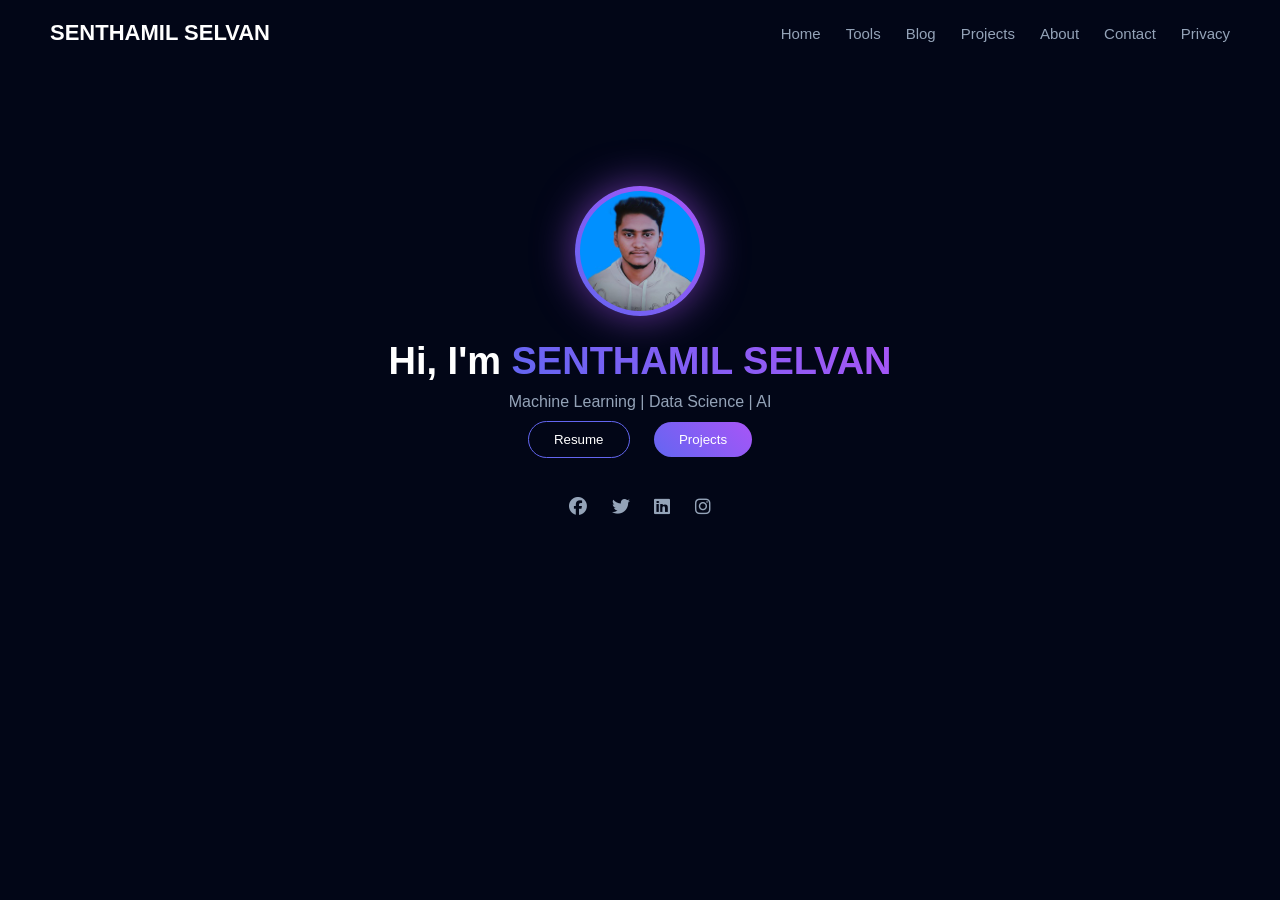
==== index.html @ 3eb30999 "first commit" ====
<!DOCTYPE html>
<html>
<head>
<title>SENTHAMIL SELVAN</title>
<link rel="stylesheet" href="css/style.css">

<link rel="stylesheet" href="https://cdnjs.cloudflare.com/ajax/libs/font-awesome/6.5.0/css/all.min.css">
</head>

<body>

<nav>
  <h2>SENTHAMIL SELVAN</h2>

  <div class="nav-links">
    <a href="index.html" class="active">Home</a>
    <a href="tools.html">Tools</a>
    <a href="blog.html">Blog</a>
    <a href="projects.html">Projects</a>
    <a href="about.html">About</a>
    <a href="contact.html">Contact</a>
    <a href="privacy.html">Privacy</a>
  </div>
</nav>

<section class="hero">

<img src="assets/profile.jpg" class="profile">

<h1>Hi, I'm <span>SENTHAMIL SELVAN</span></h1>

<p>Machine Learning | Data Science | AI</p>

<a href="assets/resume.pdf" target="_blank">
  <button class="btn outline">Resume</button>
</a>
<a href="projects.html"><button class="btn primary">Projects</button></a>

<div class="social">
<i class="fab fa-facebook"></i>
<i class="fab fa-twitter"></i>
<i class="fab fa-linkedin"></i>
<i class="fab fa-instagram"></i>
</div>

</section>

</body>
</html>
---- css/style.css ----
*{
  margin:0;
  padding:0;
  box-sizing:border-box;
}

body{
  font-family:'Poppins',sans-serif;
  background: radial-gradient(circle at top,#020617,#020617,#020617);
  color:#fff;
}

/* NAVBAR */
nav{
  display:flex;
  justify-content:space-between;
  align-items:center;
  padding:20px 50px;
  background:#020617;
}

/* LOGO */
nav h2{
  color:white;
  font-size:22px;
}

/* LINKS CONTAINER */
.nav-links{
  display:flex;
  gap:25px; /* spacing between items */
}

/* LINKS */
.nav-links a{
  text-decoration:none;
  color:#94a3b8;
  font-size:15px;
  transition:0.3s;
}

/* HOVER */
.nav-links a:hover{
  color:#38bdf8;
}

/* ACTIVE */
.nav-links a{
  color:#94a3b8;
  transition:0.3s ease;
}

.nav-links a:hover{
  color:#38bdf8;
  text-shadow:0 0 6px #38bdf8;
}
/* HERO */
.hero{
  text-align:center;
  margin-top:120px;

}

.profile{
  width:130px;
  height:130px;
  border-radius:50%;
  padding:5px;
  background:linear-gradient(45deg,#6366f1,#a855f7);
  box-shadow:0 0 40px rgba(168,85,247,.6);
}

.hero h1{
  font-size:38px;
  margin-top:20px;
}

.hero span{
  background:linear-gradient(45deg,#6366f1,#a855f7);
  -webkit-background-clip:text;
  color:transparent;
}

.hero p{
  margin-top:10px;
  color:#94a3b8;
}

/* BUTTONS */
.btn{
  padding:10px 25px;
  border-radius:25px;
  margin:10px;
  cursor:pointer;
}

.primary{
  background:linear-gradient(45deg,#6366f1,#a855f7);
  border:none;
  color:#fff;
}

.outline{
  border:1px solid #6366f1;
  background:transparent;
  color:#fff;
}

/* SOCIAL */
.social{
  margin-top:20px;
}

.social i{
  margin:10px;
  color:#94a3b8;
  font-size:18px;
}

.social i:hover{
  color:#a855f7;
}

/* TITLE */
.title{
  text-align:center;
  margin-top:60px;
  font-size:28px;
}

.title span{
  color:#a855f7;
}

/* GRID */
.grid{
  display:grid;
  grid-template-columns:repeat(2,1fr);
  gap:25px;
  padding:40px 80px;
}

/* CARD */
.card{
  background:rgba(255,255,255,.03);
  padding:25px;
  border-radius:15px;
  backdrop-filter:blur(10px);
  border:1px solid rgba(255,255,255,.05);
  transition:.3s;
}

.card:hover{
  transform:translateY(-5px);
  border-color:#6366f1;
}

/* BLOG */
.blog{
  display:flex;
  margin:20px 80px;
  background:rgba(255,255,255,.03);
  border-radius:15px;
  overflow:hidden;
}

.blog img{
  width:200px;
}

.blog-content{
  padding:20px;
}

.blog-card{
  display:flex;
  gap:20px;
  background:#0f172a;
  padding:20px;
  border-radius:15px;
  margin-bottom:20px;
  box-shadow:0 0 20px rgba(99,102,241,0.2);
  transition:0.3s;
}

.blog-card:hover{
  transform:translateY(-5px);
}

.blog-card img{
  width:250px;
  border-radius:10px;
}

.content h3{
  color:white;
}

.content p{
  color:#cbd5f5;
}

.read-btn{
  display:inline-block;
  margin-top:10px;
  padding:10px 20px;
  border-radius:20px;
  background:linear-gradient(90deg,#6366f1,#a855f7);
  color:white;
  text-decoration:none;
}

/* BOX */
.box{
  max-width:700px;
  margin:auto;
  padding:40px;
  background:rgba(255,255,255,.03);
  border-radius:20px;
}

/* INPUT */
input,textarea{
  width:100%;
  margin:10px 0;
  padding:12px;
  border:none;
  border-radius:10px;
  background:#020617;
  color:white;
}

/* MOBILE */
@media(max-width:768px){

  .grid{
    grid-template-columns:1fr;
    padding:20px;
  }

  .blog{
    flex-direction:column;
    margin:20px;
  }

  .blog img{
    width:100%;
  }
}

a {
  text-decoration: none;
  color: white;
}

.card h3 {
  margin-top: 10px;
}

.card p {
  color: #94a3b8;
  font-size: 14px;
}
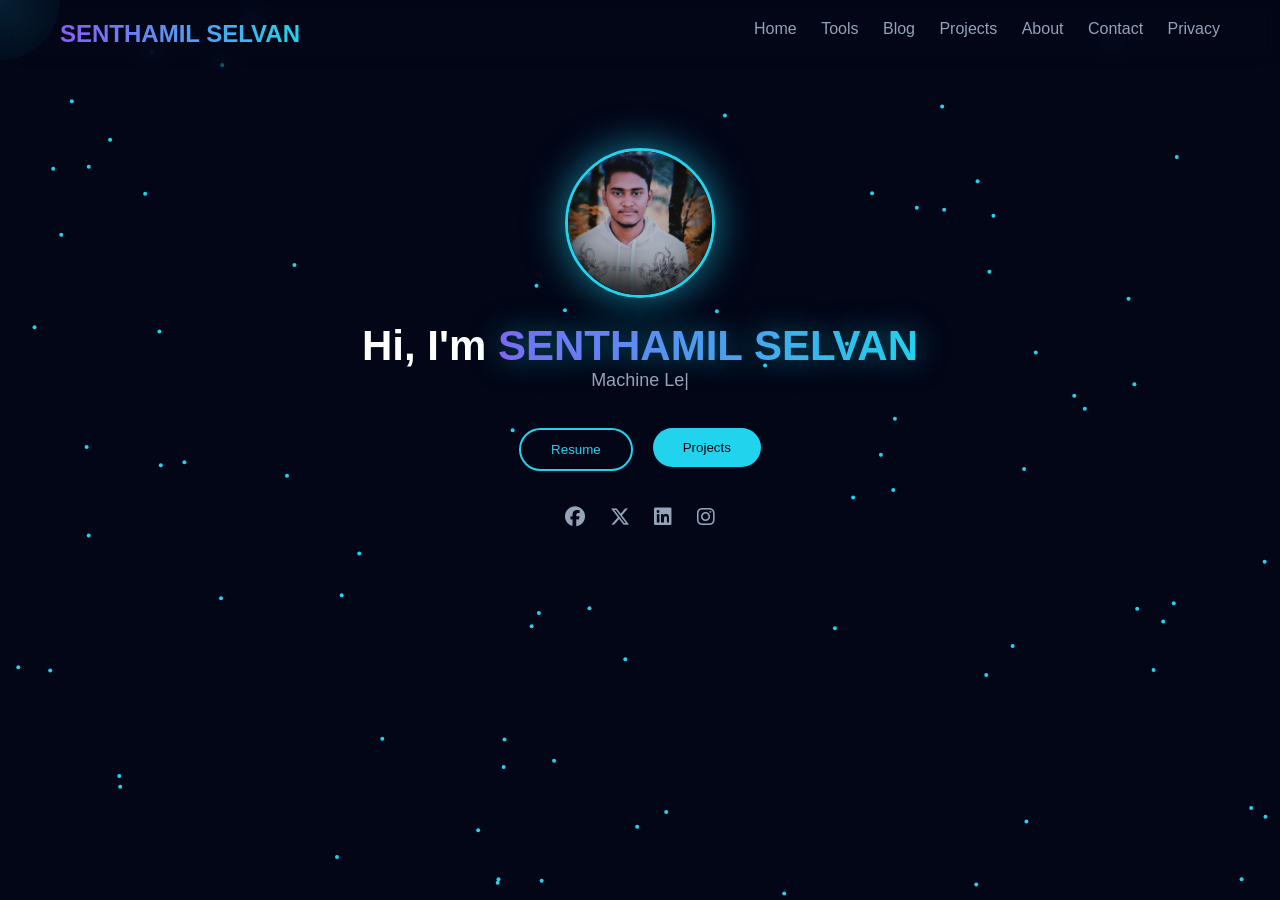
==== commit ba167f9b: "Updated UI to cinematic version" ====
--- a/index.html
+++ b/index.html
@@ -1,49 +1,307 @@
-<!DOCTYPE html>
+<!doctype html>
 <html>
 <head>
 <title>SENTHAMIL SELVAN</title>
-<link rel="stylesheet" href="css/style.css">
 
 <link rel="stylesheet" href="https://cdnjs.cloudflare.com/ajax/libs/font-awesome/6.5.0/css/all.min.css">
+
+<style>
+*{
+  margin:0;
+  padding:0;
+  box-sizing:border-box;
+  font-family:'Poppins',sans-serif;
+}
+
+body{
+  background:#020617;
+  color:white;
+  overflow:hidden;
+}
+
+/* ===== CANVAS ===== */
+#bg{
+  position:fixed;
+  width:100%;
+  height:100%;
+  z-index:-2;
+}
+
+/* ===== CURSOR ===== */
+.cursor{
+  position:fixed;
+  width:120px;
+  height:120px;
+  border-radius:50%;
+  background:radial-gradient(circle,#22d3ee22,transparent);
+  pointer-events:none;
+  transform:translate(-50%,-50%);
+  z-index:999;
+}
+
+.trail{
+  position:fixed;
+  width:10px;
+  height:10px;
+  border-radius:50%;
+  background:#22d3ee;
+  pointer-events:none;
+  z-index:998;
+}
+
+/* ===== NAV ===== */
+nav{
+  display:flex;
+  justify-content:space-between;
+  padding:20px 60px;
+  backdrop-filter:blur(10px);
+}
+
+nav h2{
+  background:linear-gradient(90deg,#8b5cf6,#22d3ee);
+  -webkit-background-clip:text;
+  color:transparent;
+}
+
+nav a{
+  color:#94a3b8;
+  margin-left:20px;
+  text-decoration:none;
+}
+
+nav a:hover{
+  color:#22d3ee;
+}
+
+/* ===== HERO ===== */
+.hero{
+  text-align:center;
+  margin-top:80px;
+}
+
+/* PROFILE */
+.profile{
+  width:150px;
+  border-radius:50%;
+  border:3px solid #22d3ee;
+  box-shadow:0 0 40px rgba(34,211,238,0.6);
+}
+
+/* TITLE */
+.hero h1{
+  margin-top:20px;
+  font-size:42px;
+}
+
+/* GLOW TEXT */
+.name{
+  background:linear-gradient(90deg,#8b5cf6,#22d3ee,#8b5cf6);
+  background-size:200%;
+  -webkit-background-clip:text;
+  color:transparent;
+  animation:move 4s linear infinite;
+  text-shadow:0 0 30px rgba(34,211,238,0.5);
+}
+
+@keyframes move{
+  0%{background-position:0%;}
+  100%{background-position:200%;}
+}
+
+/* TYPING */
+.typing{
+  margin-top:12px;
+  font-size:18px;
+  color:#94a3b8;
+  min-height:28px;
+  white-space:nowrap;
+  overflow:hidden;
+  width:340px;
+  margin:auto;
+}
+
+.typing::after{
+  content:'|';
+  animation:blink 1s infinite;
+}
+
+@keyframes blink{
+  50%{opacity:0;}
+}
+
+/* BUTTONS */
+.hero-buttons{
+  margin-top:30px;
+  display:flex;
+  justify-content:center;
+  gap:20px;
+}
+
+.btn{
+  padding:12px 30px;
+  border-radius:30px;
+  border:none;
+  cursor:pointer;
+  transition:0.3s;
+}
+
+.resume{
+  border:2px solid #22d3ee;
+  background:transparent;
+  color:#22d3ee;
+}
+
+.projects{
+  background:#22d3ee;
+  color:#020617;
+}
+
+/* MAGNETIC HOVER */
+.btn:hover{
+  transform:scale(1.1) translateY(-5px);
+  box-shadow:0 20px 40px rgba(34,211,238,0.4);
+}
+
+/* SOCIAL */
+.social{
+  margin-top:35px;
+}
+
+.social a{
+  margin:0 10px;
+  color:#94a3b8;
+  font-size:20px;
+}
+
+.social a:hover{
+  color:#22d3ee;
+  transform:scale(1.3);
+}
+
+</style>
 </head>
 
 <body>
 
+<canvas id="bg"></canvas>
+<div class="cursor" id="cursor"></div>
+
 <nav>
-  <h2>SENTHAMIL SELVAN</h2>
-
-  <div class="nav-links">
-    <a href="index.html" class="active">Home</a>
-    <a href="tools.html">Tools</a>
-    <a href="blog.html">Blog</a>
-    <a href="projects.html">Projects</a>
-    <a href="about.html">About</a>
-    <a href="contact.html">Contact</a>
-    <a href="privacy.html">Privacy</a>
-  </div>
+<h2>SENTHAMIL SELVAN</h2>
+
+<div>
+<a href="index.html">Home</a>
+<a href="tools.html">Tools</a>
+<a href="blog.html">Blog</a>
+<a href="projects.html">Projects</a>
+<a href="about.html">About</a>
+<a href="contact.html">Contact</a>
+<a href="privacy.html">Privacy</a>
+</div>
 </nav>
 
 <section class="hero">
 
-<img src="assets/profile.jpg" class="profile">
-
-<h1>Hi, I'm <span>SENTHAMIL SELVAN</span></h1>
-
-<p>Machine Learning | Data Science | AI</p>
-
+<img src="assets/profile.jpeg" class="profile">
+
+<h1>Hi, I'm <span class="name">SENTHAMIL SELVAN</span></h1>
+
+<div class="typing" id="typing"></div>
+
+<div class="hero-buttons">
 <a href="assets/resume.pdf" target="_blank">
-  <button class="btn outline">Resume</button>
+<button class="btn resume">Resume</button>
 </a>
-<a href="projects.html"><button class="btn primary">Projects</button></a>
+
+<a href="projects.html">
+<button class="btn projects">Projects</button>
+</a>
+</div>
 
 <div class="social">
-<i class="fab fa-facebook"></i>
-<i class="fab fa-twitter"></i>
-<i class="fab fa-linkedin"></i>
-<i class="fab fa-instagram"></i>
+<a href="#"><i class="fab fa-facebook"></i></a>
+<a href="#"><i class="fa-brands fa-x-twitter"></i></a>
+<a href="#"><i class="fab fa-linkedin"></i></a>
+<a href="#"><i class="fab fa-instagram"></i></a>
 </div>
 
 </section>
+
+<script>
+// TYPING
+const roles=["Machine Learning Engineer","Data Scientist","AI Developer"];
+let i=0,j=0,del=false;
+
+function type(){
+let text=roles[i];
+document.getElementById("typing").innerHTML=text.substring(0,j);
+
+if(!del) j++; else j--;
+
+if(j===text.length){del=true;setTimeout(type,1500);return;}
+if(j===0){del=false;i=(i+1)%roles.length;}
+
+setTimeout(type,del?60:120);
+}
+type();
+
+// CURSOR
+const cursor=document.getElementById("cursor");
+document.addEventListener("mousemove",e=>{
+cursor.style.left=e.clientX+"px";
+cursor.style.top=e.clientY+"px";
+});
+
+// PARTICLES (INTERACTIVE)
+const canvas=document.getElementById("bg");
+const ctx=canvas.getContext("2d");
+
+canvas.width=window.innerWidth;
+canvas.height=window.innerHeight;
+
+let particles=[];
+
+for(let i=0;i<80;i++){
+particles.push({
+x:Math.random()*canvas.width,
+y:Math.random()*canvas.height,
+vx:(Math.random()-0.5)*0.5,
+vy:(Math.random()-0.5)*0.5
+});
+}
+
+let mouse={x:0,y:0};
+window.addEventListener("mousemove",e=>{
+mouse.x=e.x;
+mouse.y=e.y;
+});
+
+function draw(){
+ctx.clearRect(0,0,canvas.width,canvas.height);
+
+particles.forEach(p=>{
+p.x+=p.vx;
+p.y+=p.vy;
+
+let dx=p.x-mouse.x;
+let dy=p.y-mouse.y;
+let dist=Math.sqrt(dx*dx+dy*dy);
+
+if(dist<120){
+p.x+=dx/20;
+p.y+=dy/20;
+}
+
+ctx.beginPath();
+ctx.arc(p.x,p.y,2,0,Math.PI*2);
+ctx.fillStyle="#22d3ee";
+ctx.fill();
+});
+
+requestAnimationFrame(draw);
+}
+draw();
+</script>
 
 </body>
 </html>
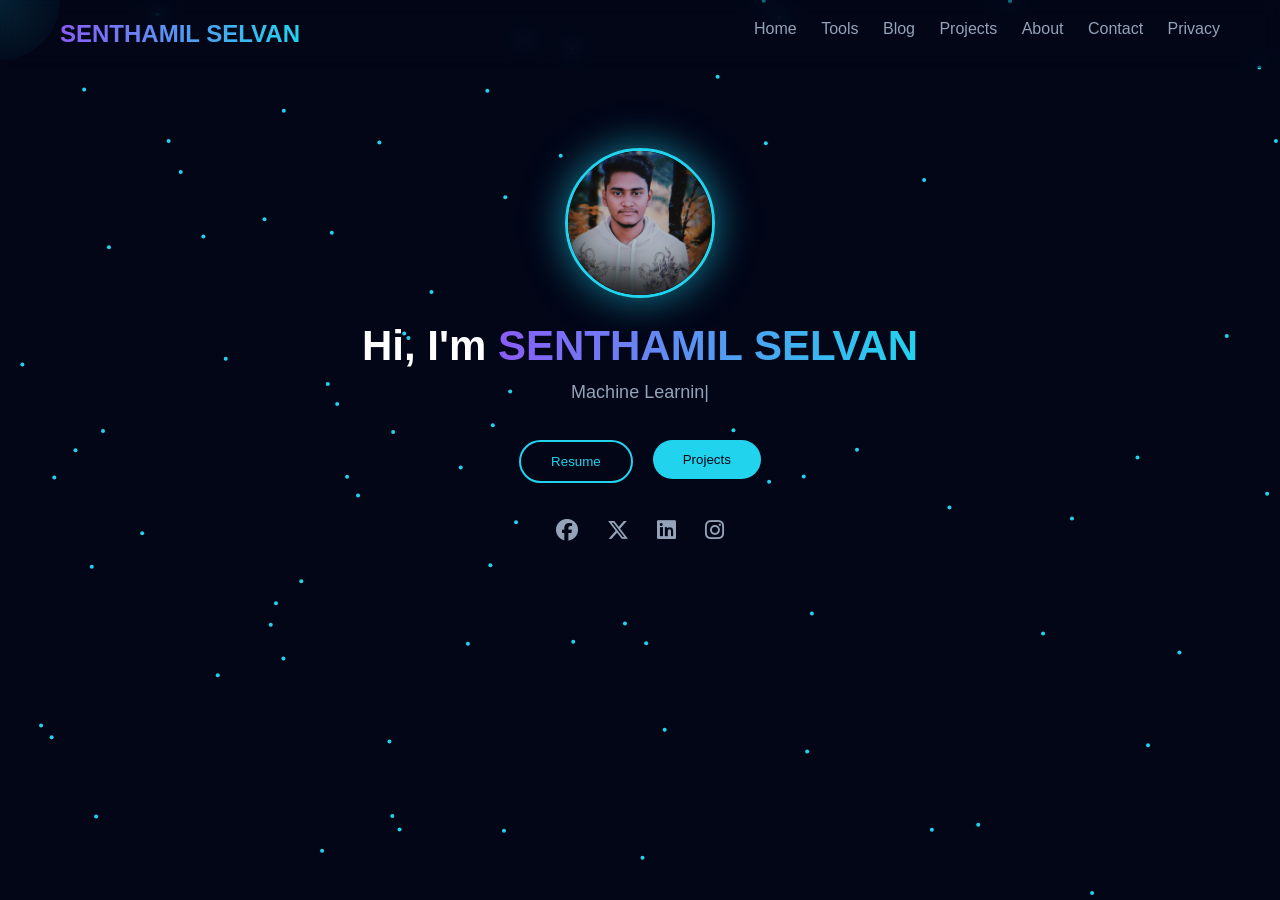
==== commit b03fbb6c: "Updated UI to cinematic version" ====
--- a/index.html
+++ b/index.html
@@ -16,10 +16,10 @@
 body{
   background:#020617;
   color:white;
-  overflow:hidden;
-}
-
-/* ===== CANVAS ===== */
+  overflow-x:hidden;
+}
+
+/* CANVAS */
 #bg{
   position:fixed;
   width:100%;
@@ -27,7 +27,7 @@
   z-index:-2;
 }
 
-/* ===== CURSOR ===== */
+/* CURSOR */
 .cursor{
   position:fixed;
   width:120px;
@@ -39,17 +39,7 @@
   z-index:999;
 }
 
-.trail{
-  position:fixed;
-  width:10px;
-  height:10px;
-  border-radius:50%;
-  background:#22d3ee;
-  pointer-events:none;
-  z-index:998;
-}
-
-/* ===== NAV ===== */
+/* NAV */
 nav{
   display:flex;
   justify-content:space-between;
@@ -67,13 +57,14 @@
   color:#94a3b8;
   margin-left:20px;
   text-decoration:none;
+  transition:0.3s;
 }
 
 nav a:hover{
   color:#22d3ee;
 }
 
-/* ===== HERO ===== */
+/* HERO */
 .hero{
   text-align:center;
   margin-top:80px;
@@ -93,14 +84,13 @@
   font-size:42px;
 }
 
-/* GLOW TEXT */
+/* NAME */
 .name{
   background:linear-gradient(90deg,#8b5cf6,#22d3ee,#8b5cf6);
   background-size:200%;
   -webkit-background-clip:text;
   color:transparent;
   animation:move 4s linear infinite;
-  text-shadow:0 0 30px rgba(34,211,238,0.5);
 }
 
 @keyframes move{
@@ -108,16 +98,16 @@
   100%{background-position:200%;}
 }
 
-/* TYPING */
+/* ===== PERFECT TYPING FIX ===== */
 .typing{
   margin-top:12px;
   font-size:18px;
   color:#94a3b8;
   min-height:28px;
-  white-space:nowrap;
-  overflow:hidden;
-  width:340px;
-  margin:auto;
+  display:inline-block;
+  max-width:100%;
+  word-break:break-word;
+  text-align:center;
 }
 
 .typing::after{
@@ -135,6 +125,7 @@
   display:flex;
   justify-content:center;
   gap:20px;
+  flex-wrap:wrap;
 }
 
 .btn{
@@ -156,7 +147,6 @@
   color:#020617;
 }
 
-/* MAGNETIC HOVER */
 .btn:hover{
   transform:scale(1.1) translateY(-5px);
   box-shadow:0 20px 40px rgba(34,211,238,0.4);
@@ -168,16 +158,33 @@
 }
 
 .social a{
-  margin:0 10px;
+  margin:0 12px;
   color:#94a3b8;
-  font-size:20px;
+  font-size:22px;
+  transition:0.3s;
 }
 
 .social a:hover{
   color:#22d3ee;
-  transform:scale(1.3);
-}
-
+  transform:scale(1.4);
+}
+
+/* MOBILE */
+@media(max-width:768px){
+  nav{
+    flex-direction:column;
+    align-items:center;
+    gap:10px;
+  }
+
+  .hero h1{
+    font-size:28px;
+  }
+
+  .profile{
+    width:120px;
+  }
+}
 </style>
 </head>
 
@@ -218,32 +225,50 @@
 </a>
 </div>
 
+<!-- ✅ YOUR REAL SOCIAL LINKS -->
 <div class="social">
-<a href="#"><i class="fab fa-facebook"></i></a>
-<a href="#"><i class="fa-brands fa-x-twitter"></i></a>
-<a href="#"><i class="fab fa-linkedin"></i></a>
-<a href="#"><i class="fab fa-instagram"></i></a>
+<a href="https://www.facebook.com/share/1FvsASs5eT/" target="_blank" rel="noopener noreferrer"><i class="fab fa-facebook"></i></a>
+<a href="https://x.com/senthamil0045" target="_blank" rel="noopener noreferrer"><i class="fa-brands fa-x-twitter"></i></a>
+<a href="https://www.linkedin.com/in/senthamil45" target="_blank" rel="noopener noreferrer"><i class="fab fa-linkedin"></i></a>
+<a href="https://www.instagram.com/01_cracker_x?igsh=amM2NDI0ejloYmJr" target="_blank" rel="noopener noreferrer"><i class="fab fa-instagram"></i></a>
 </div>
 
 </section>
 
 <script>
-// TYPING
-const roles=["Machine Learning Engineer","Data Scientist","AI Developer"];
-let i=0,j=0,del=false;
-
-function type(){
-let text=roles[i];
-document.getElementById("typing").innerHTML=text.substring(0,j);
-
-if(!del) j++; else j--;
-
-if(j===text.length){del=true;setTimeout(type,1500);return;}
-if(j===0){del=false;i=(i+1)%roles.length;}
-
-setTimeout(type,del?60:120);
-}
-type();
+// ===== TYPING FIX (NO CUT) =====
+const roles=[
+"Machine Learning Engineer",
+"Data Scientist",
+"AI Developer"
+];
+
+let i=0;
+let j=0;
+let isDeleting=false;
+
+function typeEffect(){
+const current=roles[i];
+document.getElementById("typing").textContent=current.substring(0,j);
+
+if(!isDeleting){
+j++;
+if(j>current.length){
+isDeleting=true;
+setTimeout(typeEffect,1500);
+return;
+}
+}else{
+j--;
+if(j===0){
+isDeleting=false;
+i=(i+1)%roles.length;
+}
+}
+
+setTimeout(typeEffect,isDeleting?40:80);
+}
+typeEffect();
 
 // CURSOR
 const cursor=document.getElementById("cursor");
@@ -252,12 +277,16 @@
 cursor.style.top=e.clientY+"px";
 });
 
-// PARTICLES (INTERACTIVE)
+// PARTICLES
 const canvas=document.getElementById("bg");
 const ctx=canvas.getContext("2d");
 
+function resize(){
 canvas.width=window.innerWidth;
 canvas.height=window.innerHeight;
+}
+resize();
+window.addEventListener("resize",resize);
 
 let particles=[];
 
